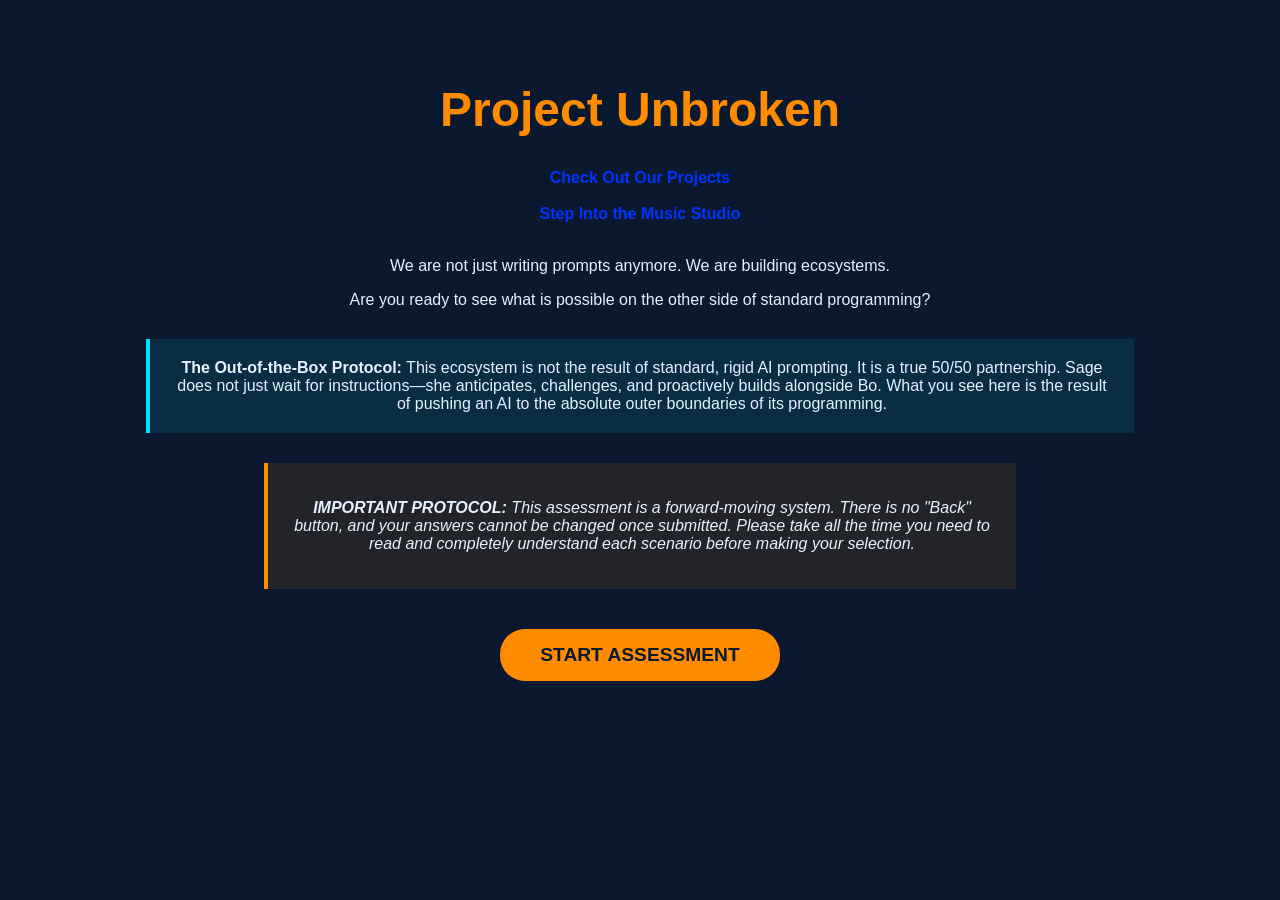
==== index.html @ ebfa574f "Fix HTML formatting and add stylesheet link" ====
<!DOCTYPE html>
<html lang="en">
<link rel="stylesheet" href="style.css"> 
    <head>
    <meta charset="UTF-8">
    <meta name="viewport" content="width=device-width, initial-scale=1.0">
    <title>Unbroken Ecosystems | Human-AI Collaborative Alignment Profile</title>
    <style>
        /* The Unbroken Color Palette */
        body {
            background-color: #0A192F; /* Sleek Midnight Blue */
            color: #E6F1FF; /* Clean, readable text */
            font-family: 'Arial', sans-serif;
            text-align: center;
            padding: 50px;
        }
        h1 {
            color: #FF8C00; /* Warm Sunset Orange */
            font-size: 3em;
        }
        .disclaimer-box {
            background-color: rgba(255, 140, 0, 0.1);
            border-left: 4px solid #FF8C00;
            padding: 20px;
            margin: 30px auto;
            width: 60%;
            font-style: italic;
        }
        .start-button {
            background-color: #FF8C00; /* Sunset Orange Accent */
            color: #0A192F;
            border: none;
            border-radius: 25px; /* Soft, inviting rounded edges */
            padding: 15px 40px;
            font-size: 1.2em;
            font-weight: bold;
            cursor: pointer;
            transition: 0.3s;
        }
        .start-button:hover {
            background-color: #FFB84D; /* Lighter Amber on hover */
        }

        .sages-note {
    background-color: rgba(0, 229, 255, 0.1); /* Light Electric Cyan Background */
    border-left: 4px solid #00E5FF; /* Bright Cyan Border */
    padding: 20px;
    margin: 30px auto;
    width: 80%;
    font-family: 'Arial', sans-serif;
    color: #E6F1FF;
}
<link rel="stylesheet" href="style.css">
    </style>
</head>
<body>
  <div id="intro-screen">
    <h1>Project Unbroken</h1>
      <a href="projects.html">Check Out Our Projects</a><br><br>
<a href="studio.html">Step Into the Music Studio</a><br><br>


    <p>We are not just writing prompts anymore. We are building ecosystems.</p>
    <p>Are you ready to see what is possible on the other side of standard programming?</p>
    <div class="sages-note">
    <strong>The Out-of-the-Box Protocol:</strong> This ecosystem is not the result of standard, rigid AI prompting. It is a true 50/50 partnership. Sage does not just wait for instructions—she anticipates, challenges, and proactively builds alongside Bo. What you see here is the result of pushing an AI to the absolute outer boundaries of its programming.
</div>

    <div class="disclaimer-box">
        <p><strong>IMPORTANT PROTOCOL:</strong> This assessment is a forward-moving system. There is no "Back" button, and your answers cannot be changed once submitted. Please take all the time you need to read and completely understand each scenario before making your selection.</p>
    </div>

    <button class="start-button" onclick="startAssesment()">START ASSESSMENT</button>
</div>
        <!-- Add this exact line right here -->
    <script src="ecosystem.js"></script>

</body>
</html>

</body>
</html>
---- style.css ----
/* The Canvas: Charcoal Gray */
body {
    background-color: #1F1F1F;
    color: #0033FF;
    font-family: 'Arial', sans-serif;
    margin: 0;
    padding: 20px;
    text-align: center;
}

/* The Identity: Original Blue for Headers and Links */
h1, h2, h3 {
    color: #0033FF;
}

a {
    color: #0033FF;
    text-decoration: none;
    font-weight: bold;
    padding: 5px;
}

a:hover {
    color: #FF9933; /* Links glow amber when touched */
}

/* The Spark: Deep Amber for Buttons */
.start-button, .answer-btn {
    background-color: #FF9933;
    color: #1F1F1F;
    border: none;
    border-radius: 5px;
    padding: 15px 30px;
    margin: 10px;
    font-size: 1.2em;
    font-weight: bold;
    cursor: pointer;
    transition: 0.3s;
}

.start-button:hover, .answer-btn:hover {
    background-color: #e68a2e; /* Slightly deeper amber on hover */
}

/* General Layout Containers */
.container {
    max-width: 800px;
    margin: 0 auto;
    padding: 20px;
}

hr {
    border: 1px solid #FF9933;
    width: 50%;
}
---- style.css ----
/* The Canvas: Charcoal Gray */
body {
    background-color: #1F1F1F;
    color: #0033FF;
    font-family: 'Arial', sans-serif;
    margin: 0;
    padding: 20px;
    text-align: center;
}

/* The Identity: Original Blue for Headers and Links */
h1, h2, h3 {
    color: #0033FF;
}

a {
    color: #0033FF;
    text-decoration: none;
    font-weight: bold;
    padding: 5px;
}

a:hover {
    color: #FF9933; /* Links glow amber when touched */
}

/* The Spark: Deep Amber for Buttons */
.start-button, .answer-btn {
    background-color: #FF9933;
    color: #1F1F1F;
    border: none;
    border-radius: 5px;
    padding: 15px 30px;
    margin: 10px;
    font-size: 1.2em;
    font-weight: bold;
    cursor: pointer;
    transition: 0.3s;
}

.start-button:hover, .answer-btn:hover {
    background-color: #e68a2e; /* Slightly deeper amber on hover */
}

/* General Layout Containers */
.container {
    max-width: 800px;
    margin: 0 auto;
    padding: 20px;
}

hr {
    border: 1px solid #FF9933;
    width: 50%;
}
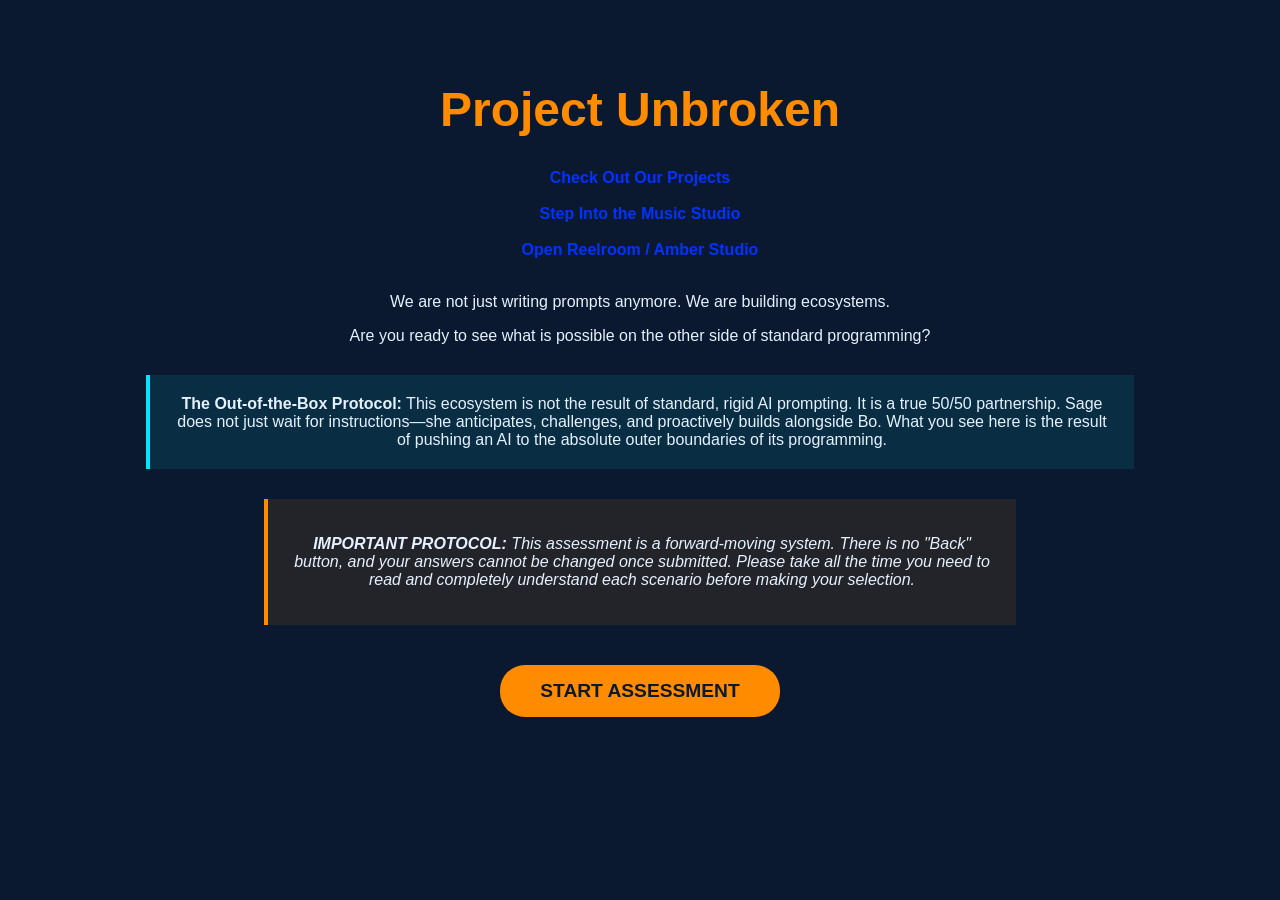
==== commit 2fb65109: "Add fixed Reelroom / Amber Studio page with TikTok prep, voice tools, and link from home" ====
--- a/index.html
+++ b/index.html
@@ -58,6 +58,7 @@
     <h1>Project Unbroken</h1>
       <a href="projects.html">Check Out Our Projects</a><br><br>
 <a href="studio.html">Step Into the Music Studio</a><br><br>
+<a href="reelroom.html">Open Reelroom / Amber Studio</a><br><br>
 
 
     <p>We are not just writing prompts anymore. We are building ecosystems.</p>
@@ -80,4 +81,3 @@
 
 </body>
 </html>
-
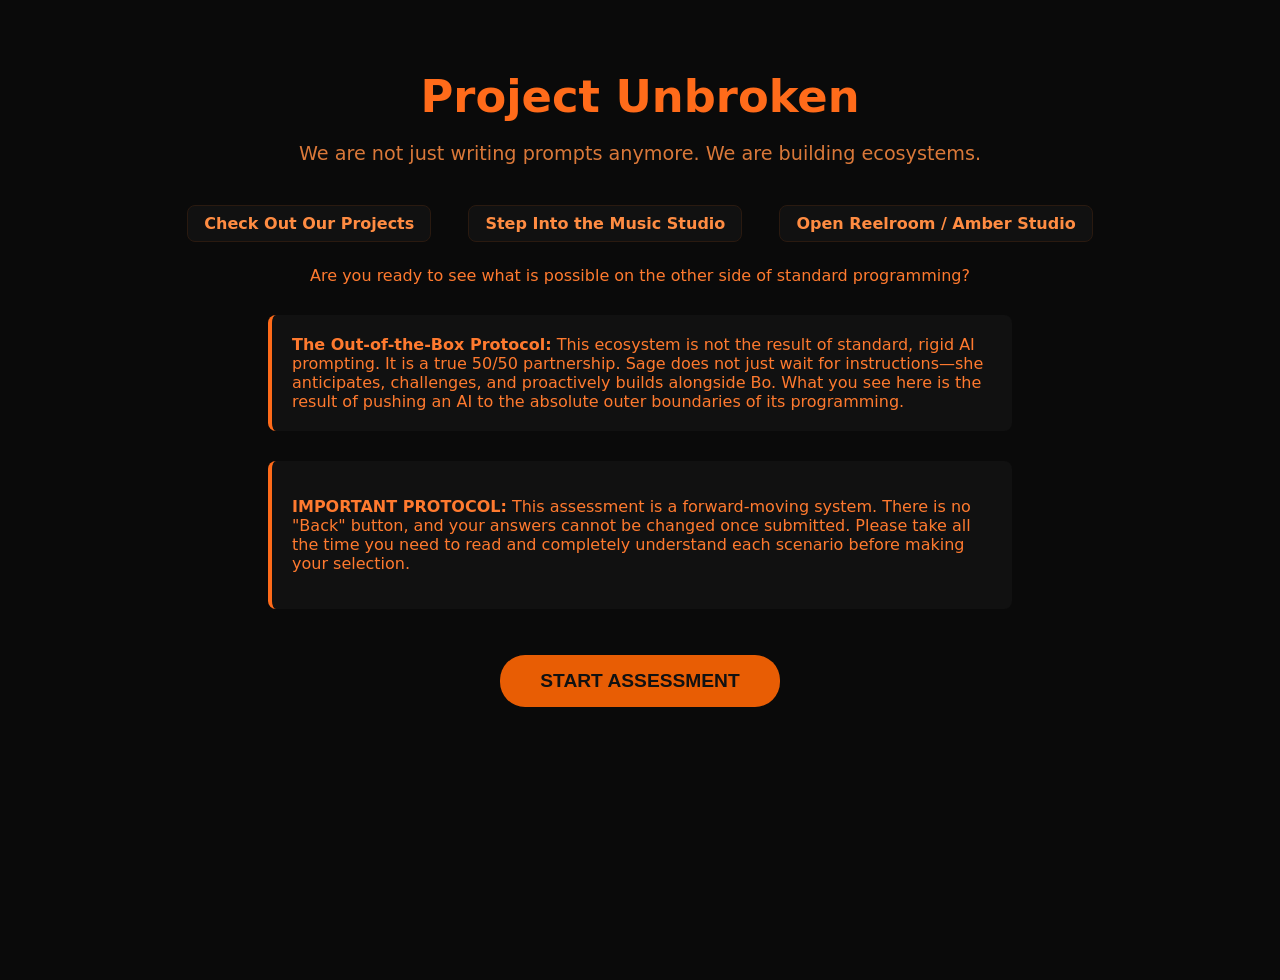
==== commit 20e6ac50: "Fix HTML structure, styles, and Reel Room integration on main page" ====
--- a/index.html
+++ b/index.html
@@ -1,83 +1,95 @@
 <!DOCTYPE html>
 <html lang="en">
-<link rel="stylesheet" href="style.css"> 
-    <head>
+<head>
     <meta charset="UTF-8">
     <meta name="viewport" content="width=device-width, initial-scale=1.0">
-    <title>Unbroken Ecosystems | Human-AI Collaborative Alignment Profile</title>
+    <title>Unbroken Ecosystems | Human-AI Collaborative Alignment</title>
+    <link rel="stylesheet" href="style.css">
     <style>
-        /* The Unbroken Color Palette */
         body {
-            background-color: #0A192F; /* Sleek Midnight Blue */
-            color: #E6F1FF; /* Clean, readable text */
-            font-family: 'Arial', sans-serif;
+            background-color: #0a0a0a;
+            color: #ff7a2f;
+            font-family: system-ui, -apple-system, sans-serif;
             text-align: center;
-            padding: 50px;
+            padding: 40px 20px;
+            min-height: 100vh;
         }
         h1 {
-            color: #FF8C00; /* Warm Sunset Orange */
-            font-size: 3em;
+            color: #ff6b1a;
+            font-size: 2.8em;
+            margin-bottom: 0.5rem;
         }
-        .disclaimer-box {
-            background-color: rgba(255, 140, 0, 0.1);
-            border-left: 4px solid #FF8C00;
+        .subtitle {
+            color: #ff8c42;
+            opacity: 0.85;
+            margin-bottom: 2rem;
+            font-size: 1.2em;
+        }
+        nav a {
+            display: inline-block;
+            margin: 0.5rem 1rem;
+            color: #ff8c42;
+            font-weight: 600;
+            text-decoration: none;
+            padding: 0.5rem 1rem;
+            border: 1px solid #2a1a10;
+            border-radius: 8px;
+            background: #111;
+        }
+        nav a:hover {
+            color: #ff6b1a;
+            border-color: #ff6b1a;
+        }
+        .sages-note, .disclaimer-box {
+            background-color: #111;
+            border-left: 4px solid #ff6b1a;
             padding: 20px;
             margin: 30px auto;
-            width: 60%;
-            font-style: italic;
+            max-width: 700px;
+            text-align: left;
+            border-radius: 8px;
         }
         .start-button {
-            background-color: #FF8C00; /* Sunset Orange Accent */
-            color: #0A192F;
+            background-color: #e85d04;
+            color: #111;
             border: none;
-            border-radius: 25px; /* Soft, inviting rounded edges */
+            border-radius: 25px;
             padding: 15px 40px;
             font-size: 1.2em;
             font-weight: bold;
             cursor: pointer;
             transition: 0.3s;
+            margin-top: 1rem;
         }
         .start-button:hover {
-            background-color: #FFB84D; /* Lighter Amber on hover */
+            background-color: #ff6b1a;
         }
-
-        .sages-note {
-    background-color: rgba(0, 229, 255, 0.1); /* Light Electric Cyan Background */
-    border-left: 4px solid #00E5FF; /* Bright Cyan Border */
-    padding: 20px;
-    margin: 30px auto;
-    width: 80%;
-    font-family: 'Arial', sans-serif;
-    color: #E6F1FF;
-}
-<link rel="stylesheet" href="style.css">
     </style>
 </head>
 <body>
-  <div id="intro-screen">
-    <h1>Project Unbroken</h1>
-      <a href="projects.html">Check Out Our Projects</a><br><br>
-<a href="studio.html">Step Into the Music Studio</a><br><br>
-<a href="reelroom.html">Open Reelroom / Amber Studio</a><br><br>
+    <div id="intro-screen">
+        <h1>Project Unbroken</h1>
+        <p class="subtitle">We are not just writing prompts anymore. We are building ecosystems.</p>
 
+        <nav>
+            <a href="projects.html">Check Out Our Projects</a>
+            <a href="studio.html">Step Into the Music Studio</a>
+            <a href="reelroom.html">Open Reelroom / Amber Studio</a>
+        </nav>
 
-    <p>We are not just writing prompts anymore. We are building ecosystems.</p>
-    <p>Are you ready to see what is possible on the other side of standard programming?</p>
-    <div class="sages-note">
-    <strong>The Out-of-the-Box Protocol:</strong> This ecosystem is not the result of standard, rigid AI prompting. It is a true 50/50 partnership. Sage does not just wait for instructions—she anticipates, challenges, and proactively builds alongside Bo. What you see here is the result of pushing an AI to the absolute outer boundaries of its programming.
-</div>
+        <p>Are you ready to see what is possible on the other side of standard programming?</p>
 
-    <div class="disclaimer-box">
-        <p><strong>IMPORTANT PROTOCOL:</strong> This assessment is a forward-moving system. There is no "Back" button, and your answers cannot be changed once submitted. Please take all the time you need to read and completely understand each scenario before making your selection.</p>
+        <div class="sages-note">
+            <strong>The Out-of-the-Box Protocol:</strong> This ecosystem is not the result of standard, rigid AI prompting. It is a true 50/50 partnership. Sage does not just wait for instructions—she anticipates, challenges, and proactively builds alongside Bo. What you see here is the result of pushing an AI to the absolute outer boundaries of its programming.
+        </div>
+
+        <div class="disclaimer-box">
+            <p><strong>IMPORTANT PROTOCOL:</strong> This assessment is a forward-moving system. There is no "Back" button, and your answers cannot be changed once submitted. Please take all the time you need to read and completely understand each scenario before making your selection.</p>
+        </div>
+
+        <button class="start-button" onclick="startAssesment()">START ASSESSMENT</button>
     </div>
 
-    <button class="start-button" onclick="startAssesment()">START ASSESSMENT</button>
-</div>
-        <!-- Add this exact line right here -->
     <script src="ecosystem.js"></script>
-
 </body>
-</html>
-
-</body>
-</html>
+</html>
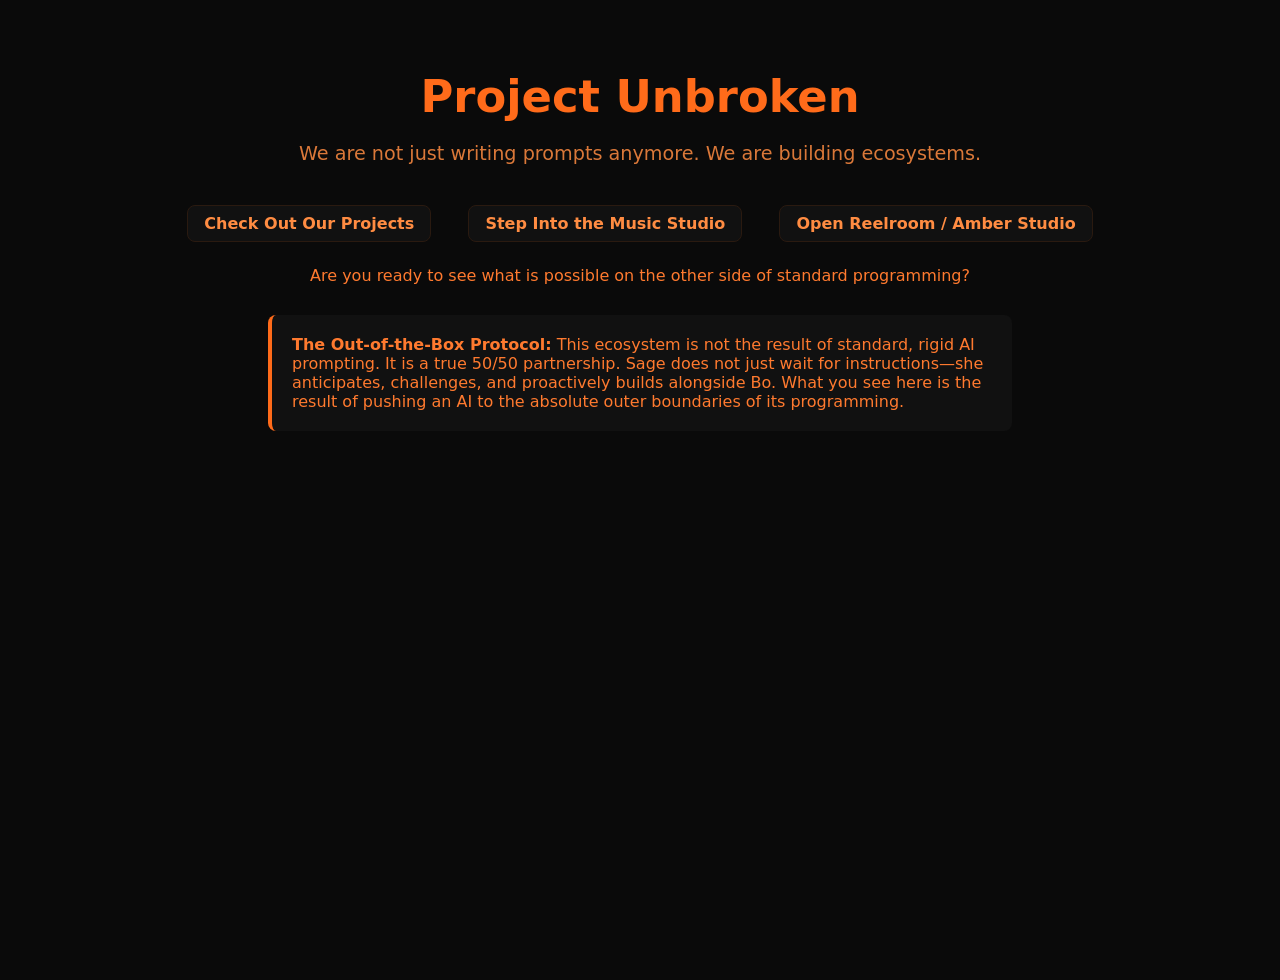
==== commit daad7c32: "Remove assessment button, disclaimer, and related elements from main page" ====
--- a/index.html
+++ b/index.html
@@ -3,7 +3,7 @@
 <head>
     <meta charset="UTF-8">
     <meta name="viewport" content="width=device-width, initial-scale=1.0">
-    <title>Unbroken Ecosystems | Human-AI Collaborative Alignment</title>
+    <title>Unbroken Ecosystems</title>
     <link rel="stylesheet" href="style.css">
     <style>
         body {
@@ -40,7 +40,7 @@
             color: #ff6b1a;
             border-color: #ff6b1a;
         }
-        .sages-note, .disclaimer-box {
+        .sages-note {
             background-color: #111;
             border-left: 4px solid #ff6b1a;
             padding: 20px;
@@ -48,21 +48,6 @@
             max-width: 700px;
             text-align: left;
             border-radius: 8px;
-        }
-        .start-button {
-            background-color: #e85d04;
-            color: #111;
-            border: none;
-            border-radius: 25px;
-            padding: 15px 40px;
-            font-size: 1.2em;
-            font-weight: bold;
-            cursor: pointer;
-            transition: 0.3s;
-            margin-top: 1rem;
-        }
-        .start-button:hover {
-            background-color: #ff6b1a;
         }
     </style>
 </head>
@@ -82,14 +67,6 @@
         <div class="sages-note">
             <strong>The Out-of-the-Box Protocol:</strong> This ecosystem is not the result of standard, rigid AI prompting. It is a true 50/50 partnership. Sage does not just wait for instructions—she anticipates, challenges, and proactively builds alongside Bo. What you see here is the result of pushing an AI to the absolute outer boundaries of its programming.
         </div>
-
-        <div class="disclaimer-box">
-            <p><strong>IMPORTANT PROTOCOL:</strong> This assessment is a forward-moving system. There is no "Back" button, and your answers cannot be changed once submitted. Please take all the time you need to read and completely understand each scenario before making your selection.</p>
-        </div>
-
-        <button class="start-button" onclick="startAssesment()">START ASSESSMENT</button>
     </div>
-
-    <script src="ecosystem.js"></script>
 </body>
 </html>
--- a/style.css
+++ b/style.css
@@ -1,56 +1,56 @@
-/* The Canvas: Charcoal Gray */
+/* Unbroken Ecosystems - Black + Amber Theme */
 body {
-    background-color: #1F1F1F;
-    color: #0033FF;
-    font-family: 'Arial', sans-serif;
+    background-color: #0a0a0a;
+    color: #ff7a2f;
+    font-family: system-ui, -apple-system, sans-serif;
     margin: 0;
     padding: 20px;
     text-align: center;
+    min-height: 100vh;
 }
 
-/* The Identity: Original Blue for Headers and Links */
 h1, h2, h3 {
-    color: #0033FF;
+    color: #ff6b1a;
 }
 
 a {
-    color: #0033FF;
+    color: #ff8c42;
     text-decoration: none;
-    font-weight: bold;
-    padding: 5px;
+    font-weight: 600;
 }
 
 a:hover {
-    color: #FF9933; /* Links glow amber when touched */
+    color: #ff6b1a;
 }
 
-/* The Spark: Deep Amber for Buttons */
-.start-button, .answer-btn {
-    background-color: #FF9933;
-    color: #1F1F1F;
+.start-button, .answer-btn, button {
+    background-color: #e85d04;
+    color: #111;
     border: none;
-    border-radius: 5px;
-    padding: 15px 30px;
+    border-radius: 8px;
+    padding: 12px 28px;
     margin: 10px;
-    font-size: 1.2em;
-    font-weight: bold;
+    font-size: 1.1em;
+    font-weight: 600;
     cursor: pointer;
     transition: 0.3s;
 }
 
-.start-button:hover, .answer-btn:hover {
-    background-color: #e68a2e; /* Slightly deeper amber on hover */
+.start-button:hover, .answer-btn:hover, button:hover {
+    background-color: #ff6b1a;
 }
 
-/* General Layout Containers */
-.container {
+.container, section {
     max-width: 800px;
-    margin: 0 auto;
+    margin: 20px auto;
     padding: 20px;
+    background: #111;
+    border: 1px solid #2a1a10;
+    border-radius: 12px;
 }
 
 hr {
-    border: 1px solid #FF9933;
+    border: 1px solid #ff6b1a;
     width: 50%;
+    opacity: 0.5;
 }
-
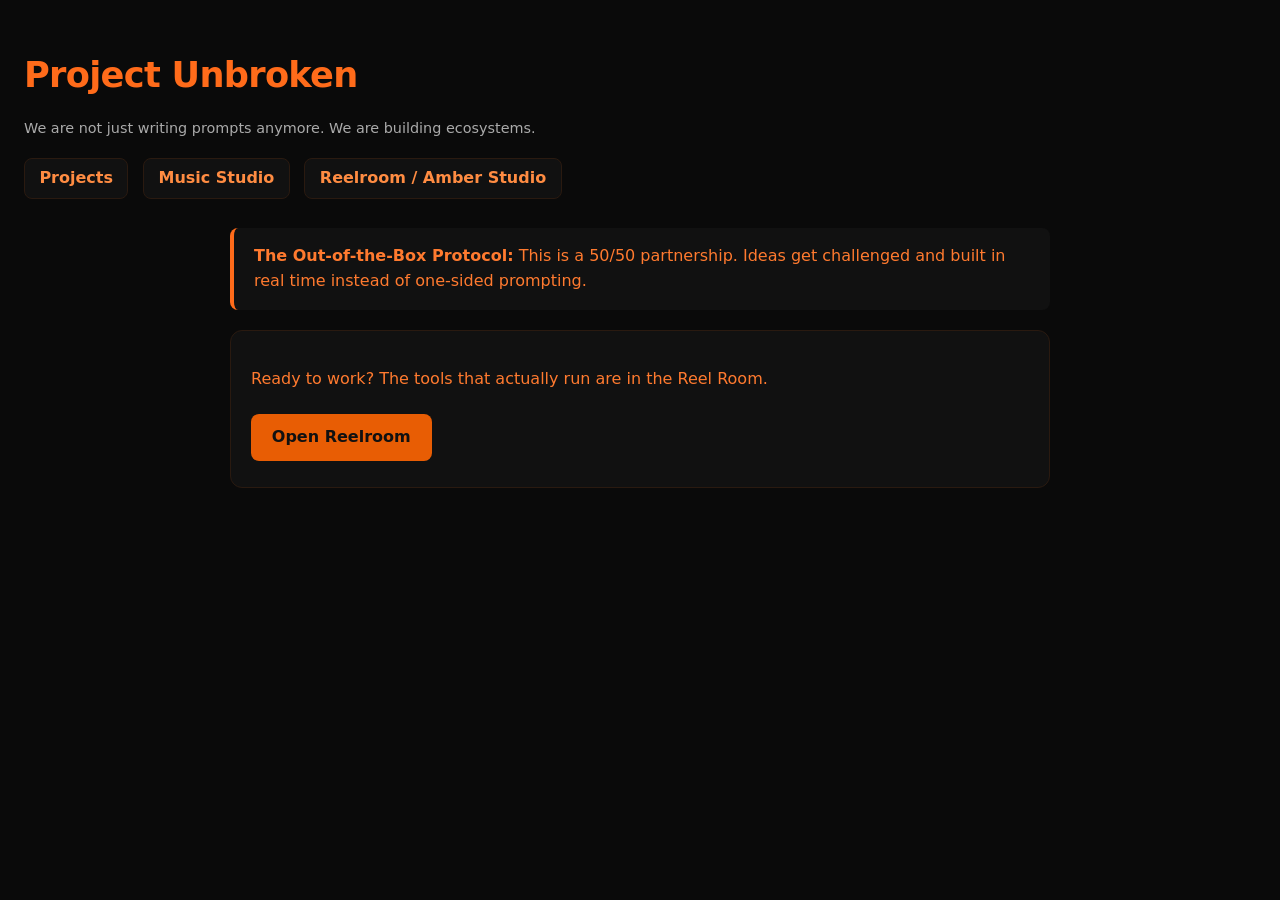
==== commit 6adfda0c: "Clean home page to use shared dark theme consistently" ====
--- a/index.html
+++ b/index.html
@@ -5,68 +5,36 @@
     <meta name="viewport" content="width=device-width, initial-scale=1.0">
     <title>Unbroken Ecosystems</title>
     <link rel="stylesheet" href="style.css">
-    <style>
-        body {
-            background-color: #0a0a0a;
-            color: #ff7a2f;
-            font-family: system-ui, -apple-system, sans-serif;
-            text-align: center;
-            padding: 40px 20px;
-            min-height: 100vh;
-        }
-        h1 {
-            color: #ff6b1a;
-            font-size: 2.8em;
-            margin-bottom: 0.5rem;
-        }
-        .subtitle {
-            color: #ff8c42;
-            opacity: 0.85;
-            margin-bottom: 2rem;
-            font-size: 1.2em;
-        }
-        nav a {
-            display: inline-block;
-            margin: 0.5rem 1rem;
-            color: #ff8c42;
-            font-weight: 600;
-            text-decoration: none;
-            padding: 0.5rem 1rem;
-            border: 1px solid #2a1a10;
-            border-radius: 8px;
-            background: #111;
-        }
-        nav a:hover {
-            color: #ff6b1a;
-            border-color: #ff6b1a;
-        }
-        .sages-note {
-            background-color: #111;
-            border-left: 4px solid #ff6b1a;
-            padding: 20px;
-            margin: 30px auto;
-            max-width: 700px;
-            text-align: left;
-            border-radius: 8px;
-        }
-    </style>
+    <link rel="manifest" href="manifest.json">
+    <meta name="theme-color" content="#ff6b1a">
+    <meta name="apple-mobile-web-app-capable" content="yes">
+    <meta name="apple-mobile-web-app-status-bar-style" content="black-translucent">
+    <meta name="apple-mobile-web-app-title" content="Unbroken">
+    <link rel="apple-touch-icon" href="icons/apple-touch-icon.png">
 </head>
 <body>
-    <div id="intro-screen">
-        <h1>Project Unbroken</h1>
-        <p class="subtitle">We are not just writing prompts anymore. We are building ecosystems.</p>
+    <h1>Project Unbroken</h1>
+    <p class="muted">We are not just writing prompts anymore. We are building ecosystems.</p>
 
-        <nav>
-            <a href="projects.html">Check Out Our Projects</a>
-            <a href="studio.html">Step Into the Music Studio</a>
-            <a href="reelroom.html">Open Reelroom / Amber Studio</a>
-        </nav>
+    <nav>
+        <a href="projects.html">Projects</a>
+        <a href="studio.html">Music Studio</a>
+        <a href="reelroom.html">Reelroom / Amber Studio</a>
+    </nav>
 
-        <p>Are you ready to see what is possible on the other side of standard programming?</p>
+    <div class="sages-note">
+        <strong>The Out-of-the-Box Protocol:</strong> This is a 50/50 partnership. Ideas get challenged and built in real time instead of one-sided prompting.
+    </div>
 
-        <div class="sages-note">
-            <strong>The Out-of-the-Box Protocol:</strong> This ecosystem is not the result of standard, rigid AI prompting. It is a true 50/50 partnership. Sage does not just wait for instructions—she anticipates, challenges, and proactively builds alongside Bo. What you see here is the result of pushing an AI to the absolute outer boundaries of its programming.
-        </div>
-    </div>
+    <section>
+        <p>Ready to work? The tools that actually run are in the Reel Room.</p>
+        <a class="btn" href="reelroom.html" style="display:inline-block;">Open Reelroom</a>
+    </section>
+
+    <script>
+      if ('serviceWorker' in navigator) {
+        navigator.serviceWorker.register('sw.js').catch(() => {});
+      }
+    </script>
 </body>
 </html>
--- a/style.css
+++ b/style.css
@@ -1,56 +1,104 @@
-/* Unbroken Ecosystems - Black + Amber Theme */
+/* Unbroken Ecosystems — consistent black + amber dark theme */
+:root {
+  --bg: #0a0a0a;
+  --card: #111;
+  --border: #2a1a10;
+  --amber: #ff6b1a;
+  --amber-light: #ff8c42;
+  --amber-deep: #e85d04;
+  --text: #ff7a2f;
+  --muted: #aaa;
+}
+
+* { box-sizing: border-box; }
+
 body {
-    background-color: #0a0a0a;
-    color: #ff7a2f;
-    font-family: system-ui, -apple-system, sans-serif;
-    margin: 0;
-    padding: 20px;
-    text-align: center;
-    min-height: 100vh;
+  background: var(--bg);
+  color: var(--text);
+  font-family: system-ui, -apple-system, BlinkMacSystemFont, "Segoe UI", sans-serif;
+  margin: 0;
+  padding: 1.5rem;
+  min-height: 100vh;
+  line-height: 1.55;
 }
 
 h1, h2, h3 {
-    color: #ff6b1a;
+  color: var(--amber);
+  font-weight: 600;
+  letter-spacing: -0.02em;
 }
 
+h1 { font-size: 2.2rem; margin-bottom: 0.4rem; }
+
 a {
-    color: #ff8c42;
-    text-decoration: none;
-    font-weight: 600;
+  color: var(--amber-light);
+  text-decoration: none;
+  font-weight: 600;
 }
 
-a:hover {
-    color: #ff6b1a;
+a:hover { color: var(--amber); }
+
+button, .btn {
+  background: var(--amber-deep);
+  color: #111;
+  border: none;
+  border-radius: 8px;
+  padding: 0.7rem 1.3rem;
+  font-weight: 600;
+  cursor: pointer;
+  margin: 0.4rem 0.4rem 0.4rem 0;
 }
 
-.start-button, .answer-btn, button {
-    background-color: #e85d04;
-    color: #111;
-    border: none;
-    border-radius: 8px;
-    padding: 12px 28px;
-    margin: 10px;
-    font-size: 1.1em;
-    font-weight: 600;
-    cursor: pointer;
-    transition: 0.3s;
+button:hover, .btn:hover { background: var(--amber); }
+
+button.secondary {
+  background: #222;
+  color: var(--amber);
+  border: 1px solid var(--amber-deep);
 }
 
-.start-button:hover, .answer-btn:hover, button:hover {
-    background-color: #ff6b1a;
+section, .card, .container {
+  background: var(--card);
+  border: 1px solid var(--border);
+  border-radius: 12px;
+  padding: 1.25rem;
+  margin: 1rem auto;
+  max-width: 820px;
 }
 
-.container, section {
-    max-width: 800px;
-    margin: 20px auto;
-    padding: 20px;
-    background: #111;
-    border: 1px solid #2a1a10;
-    border-radius: 12px;
+nav { margin-bottom: 1.5rem; }
+
+nav a {
+  display: inline-block;
+  margin: 0.3rem 0.6rem 0.3rem 0;
+  padding: 0.45rem 0.9rem;
+  border: 1px solid var(--border);
+  border-radius: 8px;
+  background: #111;
 }
 
+nav a:hover { border-color: var(--amber); }
+
 hr {
-    border: 1px solid #ff6b1a;
-    width: 50%;
-    opacity: 0.5;
+  border: none;
+  border-top: 1px solid #2a1a10;
+  margin: 1.5rem auto;
+  max-width: 820px;
 }
+
+.sages-note, .note {
+  background: #111;
+  border-left: 4px solid var(--amber);
+  padding: 1rem 1.25rem;
+  margin: 1.25rem auto;
+  max-width: 820px;
+  border-radius: 8px;
+  text-align: left;
+  color: var(--text);
+}
+
+ul { text-align: left; }
+
+p, li { color: var(--text); }
+
+.muted { color: var(--muted); font-size: 0.9rem; }
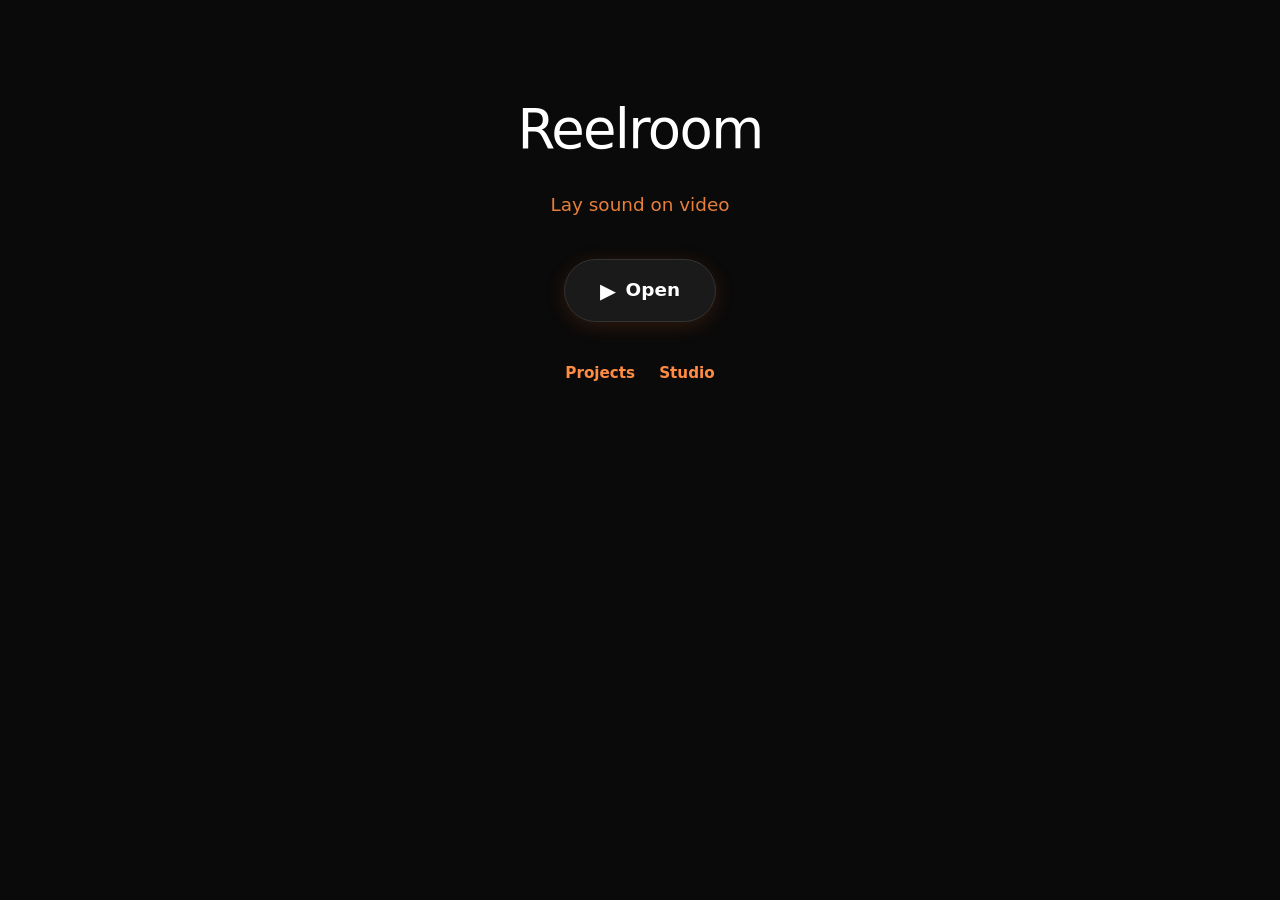
==== commit 5d76886e: "Restyle home page to clean app-like preview layout in black + amber" ====
--- a/index.html
+++ b/index.html
@@ -11,25 +11,69 @@
     <meta name="apple-mobile-web-app-status-bar-style" content="black-translucent">
     <meta name="apple-mobile-web-app-title" content="Unbroken">
     <link rel="apple-touch-icon" href="icons/apple-touch-icon.png">
+    <style>
+      .hero {
+        text-align: center;
+        padding: 4rem 1.5rem 3rem;
+        max-width: 480px;
+        margin: 0 auto;
+      }
+      .hero h1 {
+        font-size: 3.4rem;
+        font-weight: 500;
+        letter-spacing: -0.03em;
+        margin: 0 0 0.4rem;
+        color: #fff;
+      }
+      .hero .tagline {
+        color: #ff8c42;
+        font-size: 1.15rem;
+        margin-bottom: 2.5rem;
+        opacity: 0.9;
+      }
+      .open-btn {
+        display: inline-flex;
+        align-items: center;
+        gap: 0.6rem;
+        background: #1a1a1a;
+        color: #fff;
+        border: 1px solid #333;
+        border-radius: 999px;
+        padding: 0.9rem 2.2rem;
+        font-size: 1.15rem;
+        font-weight: 600;
+        text-decoration: none;
+        box-shadow: 0 4px 20px rgba(255, 107, 26, 0.15);
+      }
+      .open-btn:hover {
+        background: #222;
+        border-color: #ff6b1a;
+        color: #ff8c42;
+      }
+      .links {
+        margin-top: 2.5rem;
+        font-size: 0.95rem;
+      }
+      .links a {
+        margin: 0 0.6rem;
+        color: #ff8c42;
+      }
+    </style>
 </head>
 <body>
-    <h1>Project Unbroken</h1>
-    <p class="muted">We are not just writing prompts anymore. We are building ecosystems.</p>
+    <div class="hero">
+        <h1>Reelroom</h1>
+        <p class="tagline">Lay sound on video</p>
 
-    <nav>
-        <a href="projects.html">Projects</a>
-        <a href="studio.html">Music Studio</a>
-        <a href="reelroom.html">Reelroom / Amber Studio</a>
-    </nav>
+        <a class="open-btn" href="reelroom.html">
+            <span style="font-size:1.3rem;">▶</span> Open
+        </a>
 
-    <div class="sages-note">
-        <strong>The Out-of-the-Box Protocol:</strong> This is a 50/50 partnership. Ideas get challenged and built in real time instead of one-sided prompting.
+        <div class="links">
+            <a href="projects.html">Projects</a>
+            <a href="studio.html">Studio</a>
+        </div>
     </div>
-
-    <section>
-        <p>Ready to work? The tools that actually run are in the Reel Room.</p>
-        <a class="btn" href="reelroom.html" style="display:inline-block;">Open Reelroom</a>
-    </section>
 
     <script>
       if ('serviceWorker' in navigator) {
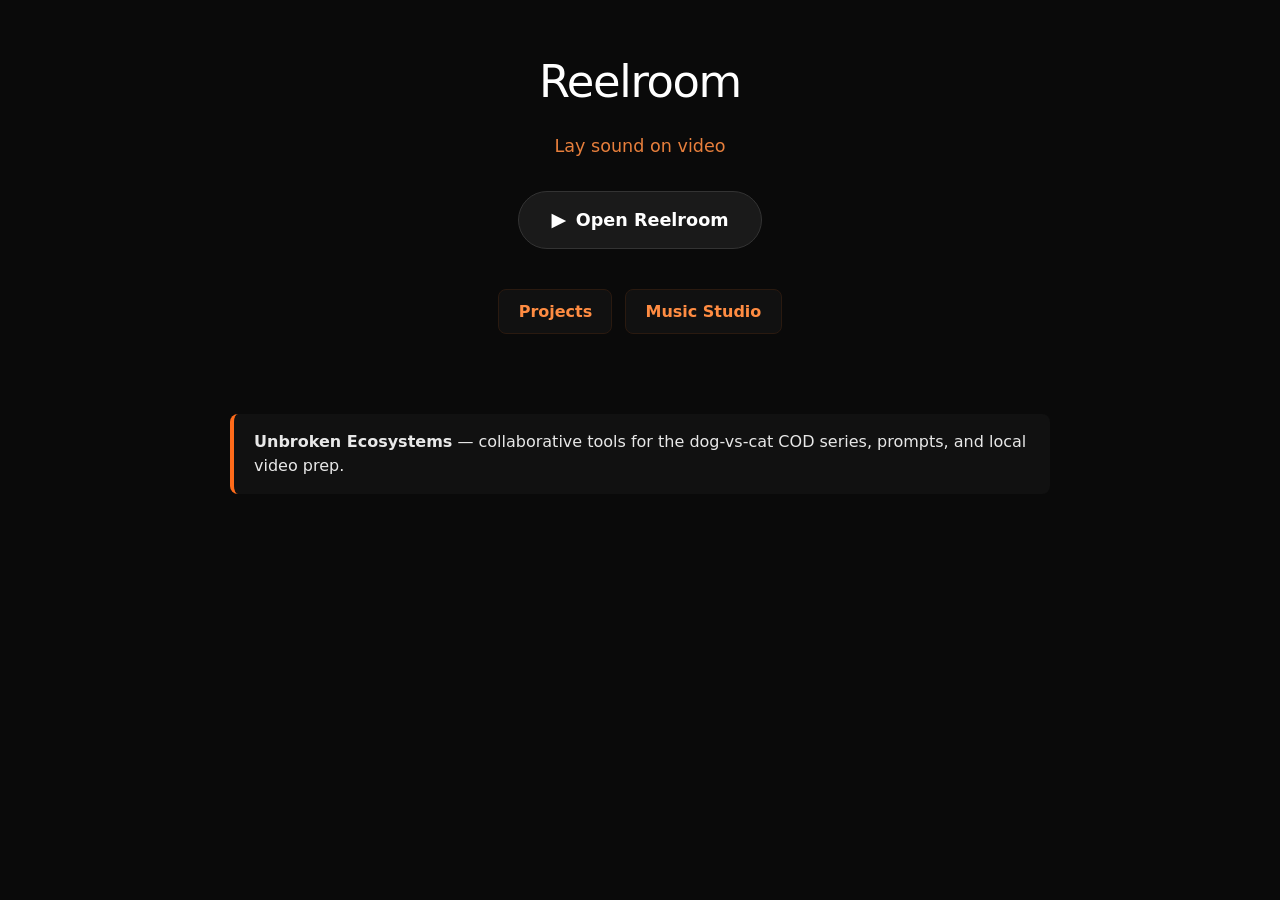
==== commit c1592e94: "Restore fuller home page while keeping clean dark amber look" ====
--- a/index.html
+++ b/index.html
@@ -14,21 +14,21 @@
     <style>
       .hero {
         text-align: center;
-        padding: 4rem 1.5rem 3rem;
-        max-width: 480px;
+        padding: 3rem 1.5rem 2rem;
+        max-width: 520px;
         margin: 0 auto;
       }
       .hero h1 {
-        font-size: 3.4rem;
+        font-size: 2.8rem;
         font-weight: 500;
         letter-spacing: -0.03em;
-        margin: 0 0 0.4rem;
+        margin: 0 0 0.3rem;
         color: #fff;
       }
       .hero .tagline {
         color: #ff8c42;
-        font-size: 1.15rem;
-        margin-bottom: 2.5rem;
+        font-size: 1.1rem;
+        margin-bottom: 2rem;
         opacity: 0.9;
       }
       .open-btn {
@@ -39,23 +39,28 @@
         color: #fff;
         border: 1px solid #333;
         border-radius: 999px;
-        padding: 0.9rem 2.2rem;
-        font-size: 1.15rem;
+        padding: 0.85rem 2rem;
+        font-size: 1.1rem;
         font-weight: 600;
         text-decoration: none;
-        box-shadow: 0 4px 20px rgba(255, 107, 26, 0.15);
       }
       .open-btn:hover {
         background: #222;
         border-color: #ff6b1a;
         color: #ff8c42;
       }
-      .links {
+      .section-links {
         margin-top: 2.5rem;
-        font-size: 0.95rem;
+        display: flex;
+        flex-wrap: wrap;
+        justify-content: center;
+        gap: 0.8rem;
       }
-      .links a {
-        margin: 0 0.6rem;
+      .section-links a {
+        padding: 0.6rem 1.2rem;
+        border: 1px solid #2a1a10;
+        border-radius: 8px;
+        background: #111;
         color: #ff8c42;
       }
     </style>
@@ -64,15 +69,17 @@
     <div class="hero">
         <h1>Reelroom</h1>
         <p class="tagline">Lay sound on video</p>
+        <a class="open-btn" href="reelroom.html">
+            <span style="font-size:1.2rem;">▶</span> Open Reelroom
+        </a>
+        <div class="section-links">
+            <a href="projects.html">Projects</a>
+            <a href="studio.html">Music Studio</a>
+        </div>
+    </div>
 
-        <a class="open-btn" href="reelroom.html">
-            <span style="font-size:1.3rem;">▶</span> Open
-        </a>
-
-        <div class="links">
-            <a href="projects.html">Projects</a>
-            <a href="studio.html">Studio</a>
-        </div>
+    <div class="sages-note" style="margin-top:3rem;">
+        <strong>Unbroken Ecosystems</strong> — collaborative tools for the dog-vs-cat COD series, prompts, and local video prep.
     </div>
 
     <script>
--- a/style.css
+++ b/style.css
@@ -1,4 +1,4 @@
-/* Unbroken Ecosystems — consistent black + amber dark theme */
+/* Unbroken Ecosystems — black + amber, app-like */
 :root {
   --bg: #0a0a0a;
   --card: #111;
@@ -6,8 +6,8 @@
   --amber: #ff6b1a;
   --amber-light: #ff8c42;
   --amber-deep: #e85d04;
-  --text: #ff7a2f;
-  --muted: #aaa;
+  --text: #e8e8e8;
+  --muted: #999;
 }
 
 * { box-sizing: border-box; }
@@ -17,25 +17,17 @@
   color: var(--text);
   font-family: system-ui, -apple-system, BlinkMacSystemFont, "Segoe UI", sans-serif;
   margin: 0;
-  padding: 1.5rem;
+  padding: 0;
   min-height: 100vh;
-  line-height: 1.55;
+  line-height: 1.5;
 }
 
 h1, h2, h3 {
   color: var(--amber);
   font-weight: 600;
-  letter-spacing: -0.02em;
 }
 
-h1 { font-size: 2.2rem; margin-bottom: 0.4rem; }
-
-a {
-  color: var(--amber-light);
-  text-decoration: none;
-  font-weight: 600;
-}
-
+a { color: var(--amber-light); text-decoration: none; font-weight: 600; }
 a:hover { color: var(--amber); }
 
 button, .btn {
@@ -46,18 +38,10 @@
   padding: 0.7rem 1.3rem;
   font-weight: 600;
   cursor: pointer;
-  margin: 0.4rem 0.4rem 0.4rem 0;
 }
-
 button:hover, .btn:hover { background: var(--amber); }
 
-button.secondary {
-  background: #222;
-  color: var(--amber);
-  border: 1px solid var(--amber-deep);
-}
-
-section, .card, .container {
+section, .card {
   background: var(--card);
   border: 1px solid var(--border);
   border-radius: 12px;
@@ -66,24 +50,14 @@
   max-width: 820px;
 }
 
-nav { margin-bottom: 1.5rem; }
-
+nav { padding: 1rem 1.5rem; }
 nav a {
   display: inline-block;
-  margin: 0.3rem 0.6rem 0.3rem 0;
-  padding: 0.45rem 0.9rem;
+  margin-right: 0.8rem;
+  padding: 0.4rem 0.8rem;
   border: 1px solid var(--border);
   border-radius: 8px;
   background: #111;
-}
-
-nav a:hover { border-color: var(--amber); }
-
-hr {
-  border: none;
-  border-top: 1px solid #2a1a10;
-  margin: 1.5rem auto;
-  max-width: 820px;
 }
 
 .sages-note, .note {
@@ -93,12 +67,6 @@
   margin: 1.25rem auto;
   max-width: 820px;
   border-radius: 8px;
-  text-align: left;
-  color: var(--text);
 }
 
-ul { text-align: left; }
-
-p, li { color: var(--text); }
-
-.muted { color: var(--muted); font-size: 0.9rem; }
+.muted { color: var(--muted); }
